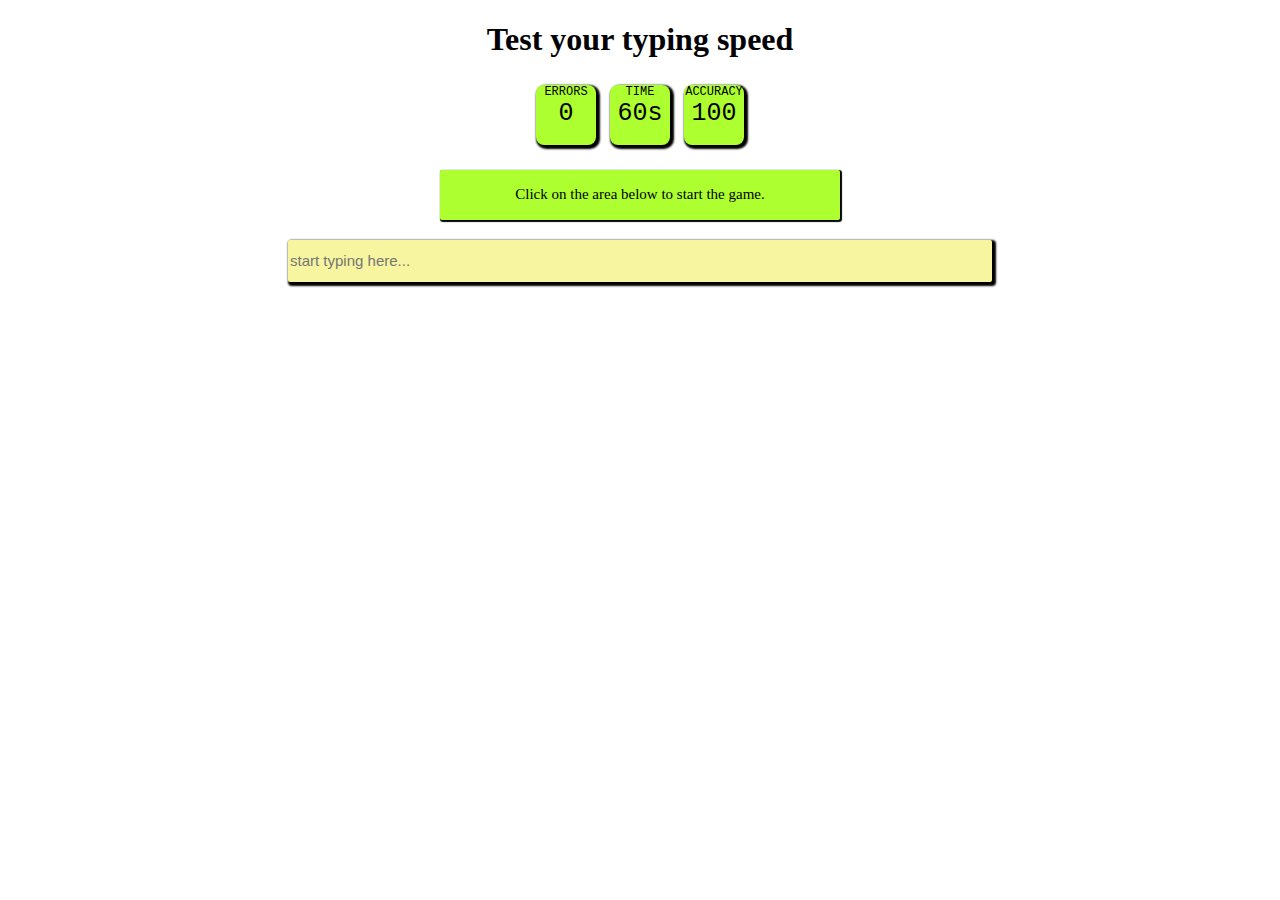
==== TypingSpeedTestApp/index.html @ a6cd76d2 "first commit" ====
<!DOCTYPE html>
<html lang="en">
    <head>
        <link rel="stylesheet" href="./index.css"/>
        <title>Document</title>
        
    </head>
    <body>
        <h1>Test your typing speed</h1>
        <div id="speed-params">
            <div class="speed-params-container" id="errors">
                <span>ERRORS</span><br>
                <span class="params-values" id="errors-text">0</span>
            </div>
            <div class="speed-params-container" id="time">
                <span>TIME</span><br>
                <span class="params-values" id="time-text">60s</span>
            </div>
            <div class="speed-params-container" id="accuracy">
                <span>ACCURACY</span><br>
                <span class="params-values" id="accuracy-text">100</span>
            </div>
        </div>
        <div class="message">
            <span id="message-text">Click on the area below to start the game.</span>
        </div>
        <div id="input-container">
            <input class ="typing-input" type="text" placeholder="start typing here..."/>
        </div>
        <script src="./index.js"></script>
    </body>
</html>
---- TypingSpeedTestApp/index.css ----
body {
    justify-content: center;
    text-align: center;
}
h1 {
    text-align: center;
}

.speed-params-container {
    display: inline-block;
    align-items: center;
    font-family: 'Courier New', Courier, monospace;
    font-size: 12px;
    margin: 5px;
    height: 60px;
    width: 60px;
    border: black;
    border-radius: 8px;
    box-shadow: 2px 2px 2px 2px black;
    background: greenyellow;
}

.message {
    display: inline-block;
    width: 400px;
    height: 50px;
    min-width: 200px;
    align-items: center;
    box-shadow: 1px 1px 1px 1px black;
    border-radius: 2px;
    margin-top: 20px;
    background-color: greenyellow;
}

.message span {
    position: relative;
    top: 30%;
    text-align: center;
    font-size: 15px;
}


.typing-input {
    height: 40px;
    width: 700px;
    min-width: 200px;
    margin-top: 20px;
    font-size: 15px;
    border: none;
    border-radius: 2px;
    background-color: rgb(247, 245, 159);
    box-shadow: 2px 2px 2px 2px black;
}

.params-values {
    margin-top: 2px;
    font-size: 25px;
}
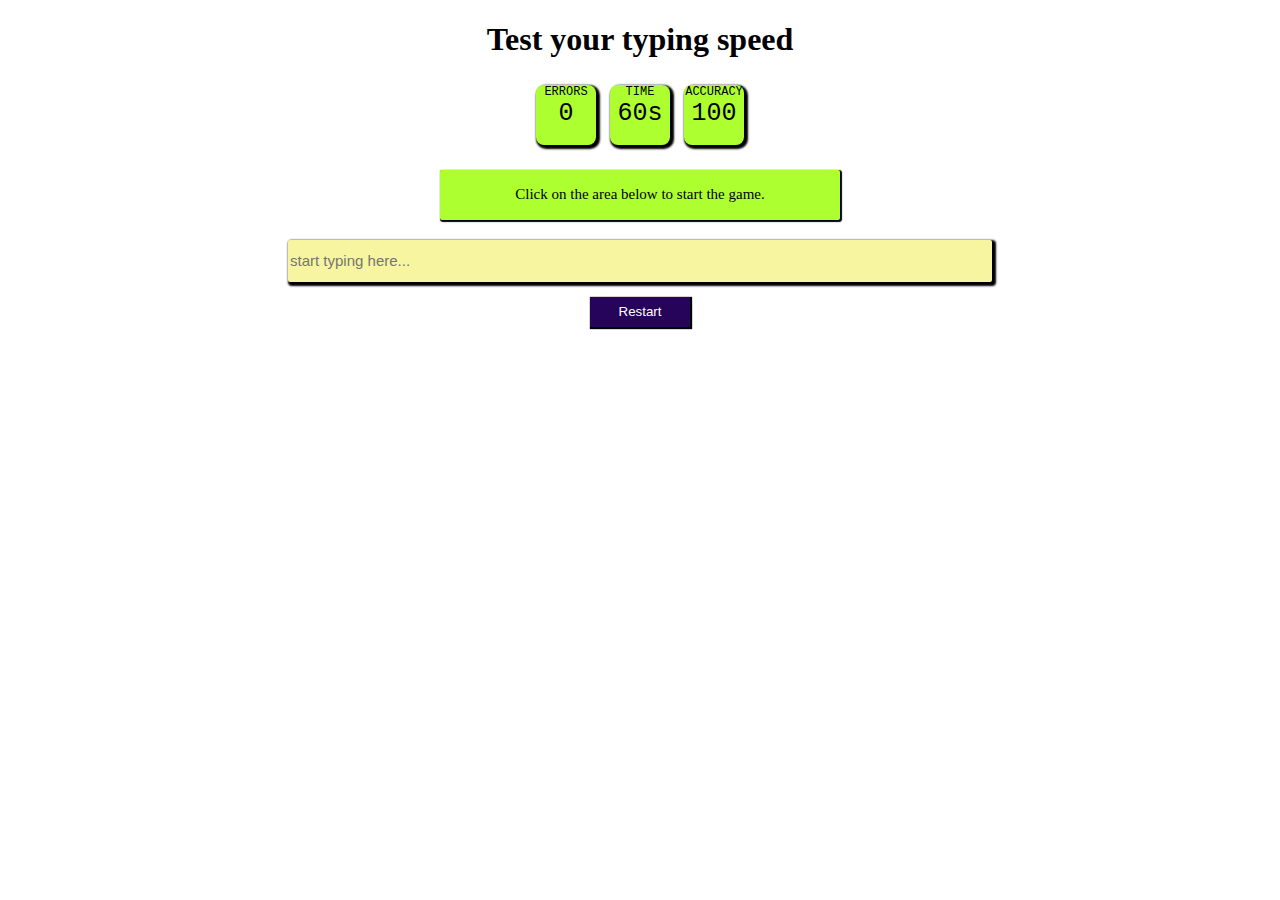
==== commit 6a80102b: "second commit" ====
--- a/TypingSpeedTestApp/index.html
+++ b/TypingSpeedTestApp/index.html
@@ -27,6 +27,9 @@
         <div id="input-container">
             <input class ="typing-input" type="text" placeholder="start typing here..."/>
         </div>
+        <div>
+            <button>Restart</button>
+        </div>
         <script src="./index.js"></script>
     </body>
 </html>--- a/TypingSpeedTestApp/index.css
+++ b/TypingSpeedTestApp/index.css
@@ -45,6 +45,7 @@
     width: 700px;
     min-width: 200px;
     margin-top: 20px;
+    margin-bottom: 15px;
     font-size: 15px;
     border: none;
     border-radius: 2px;
@@ -55,4 +56,13 @@
 .params-values {
     margin-top: 2px;
     font-size: 25px;
+}
+
+button {
+    height: 30px;
+    width: 100px;
+    border: none;
+    color: white;
+    background-color: rgb(37, 4, 89);
+    box-shadow: 1px 1px 1px 1px black;
 }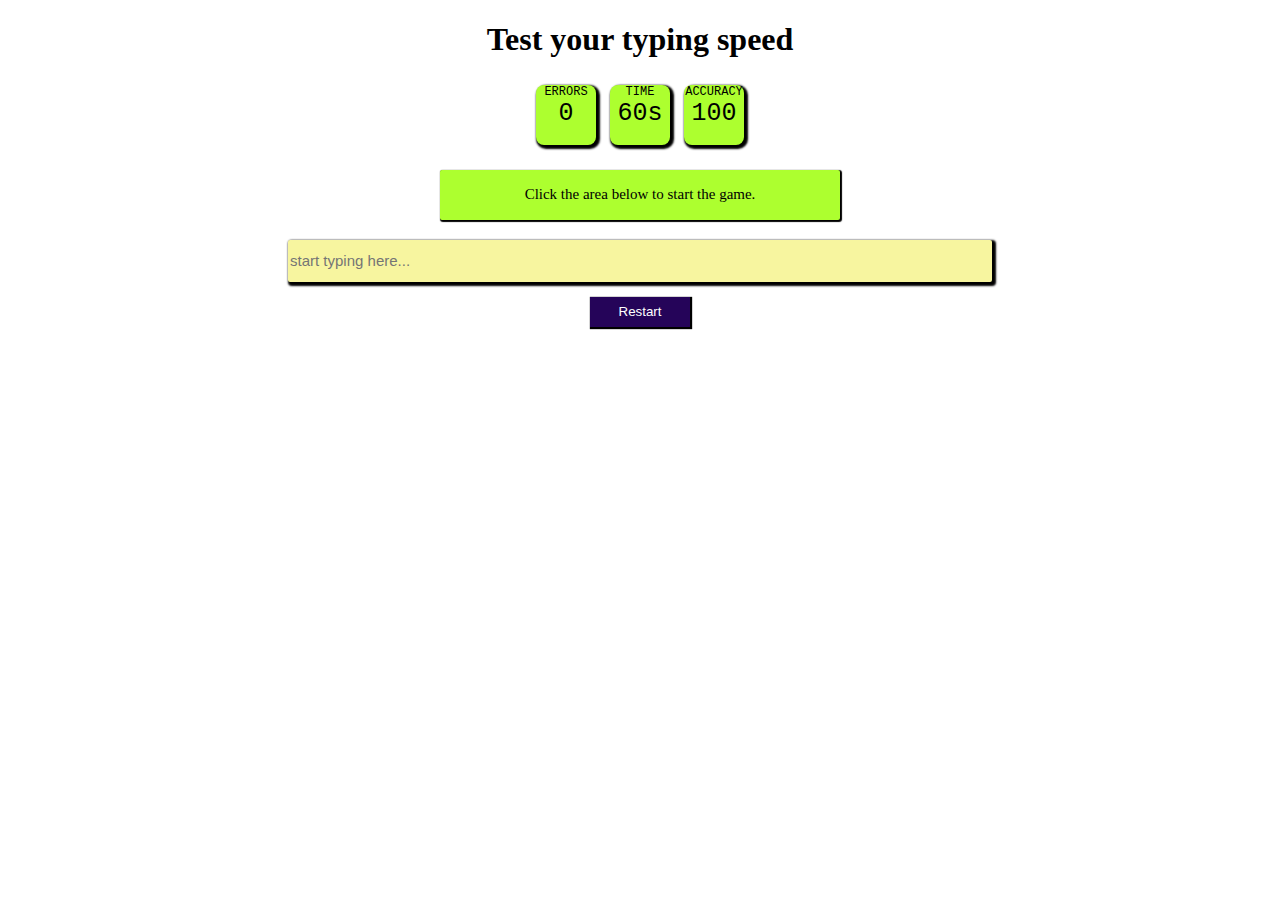
==== commit f4fed6b0: "third commit" ====
--- a/TypingSpeedTestApp/index.html
+++ b/TypingSpeedTestApp/index.html
@@ -22,7 +22,6 @@
             </div>
         </div>
         <div class="message">
-            <span id="message-text">Click on the area below to start the game.</span>
         </div>
         <div id="input-container">
             <input class ="typing-input" type="text" placeholder="start typing here..."/>
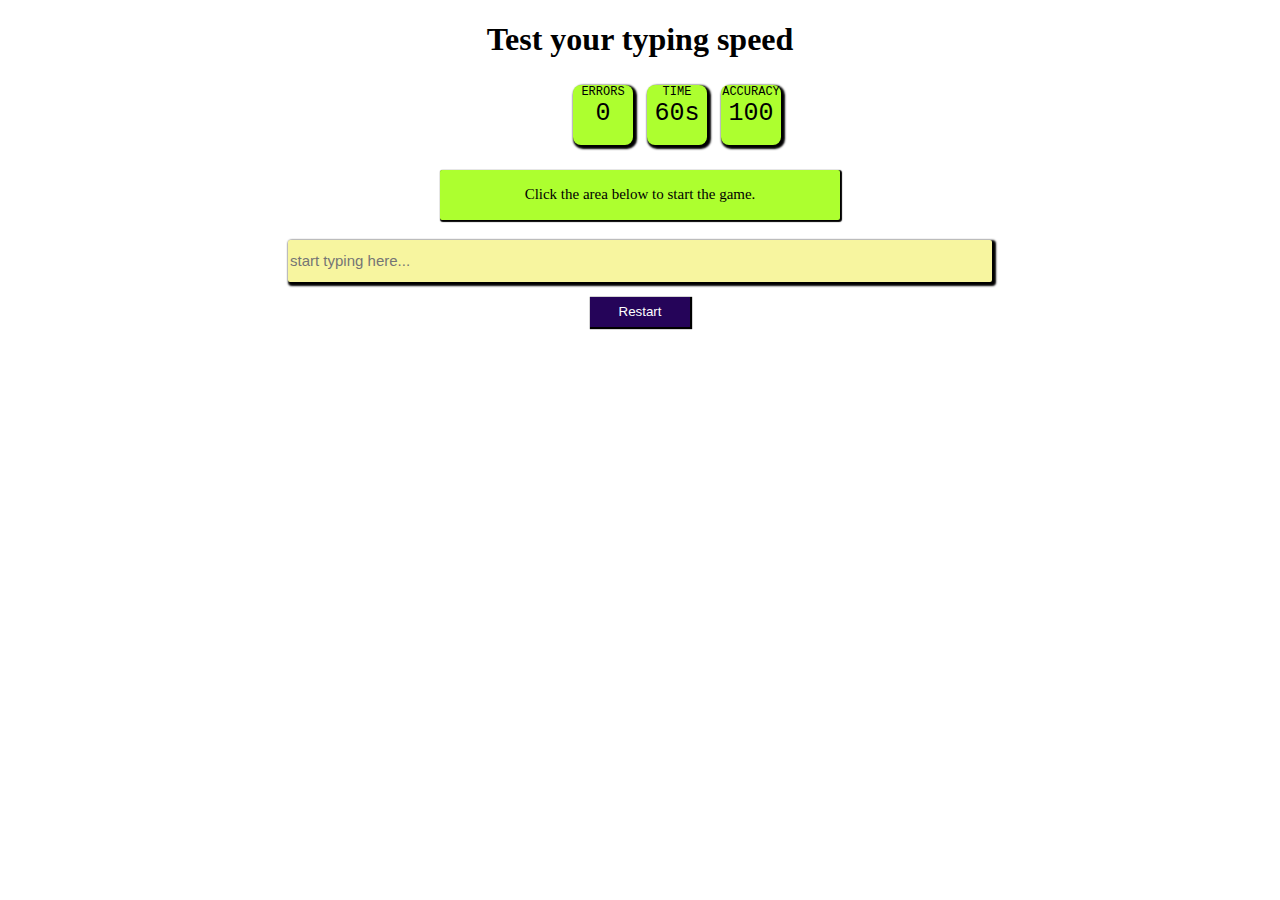
==== commit 2f99dd3c: "added cpm block" ====
--- a/TypingSpeedTestApp/index.html
+++ b/TypingSpeedTestApp/index.html
@@ -8,6 +8,10 @@
     <body>
         <h1>Test your typing speed</h1>
         <div id="speed-params">
+            <div class = "speed-params-container" id="cpm">
+                <span>CPM</span><br>
+                <span class="params-values" id="cpm-text">20</span>
+            </div>
             <div class="speed-params-container" id="errors">
                 <span>ERRORS</span><br>
                 <span class="params-values" id="errors-text">0</span>
--- a/TypingSpeedTestApp/index.css
+++ b/TypingSpeedTestApp/index.css
@@ -65,4 +65,8 @@
     color: white;
     background-color: rgb(37, 4, 89);
     box-shadow: 1px 1px 1px 1px black;
+}
+
+#cpm {
+    visibility: collapse;
 }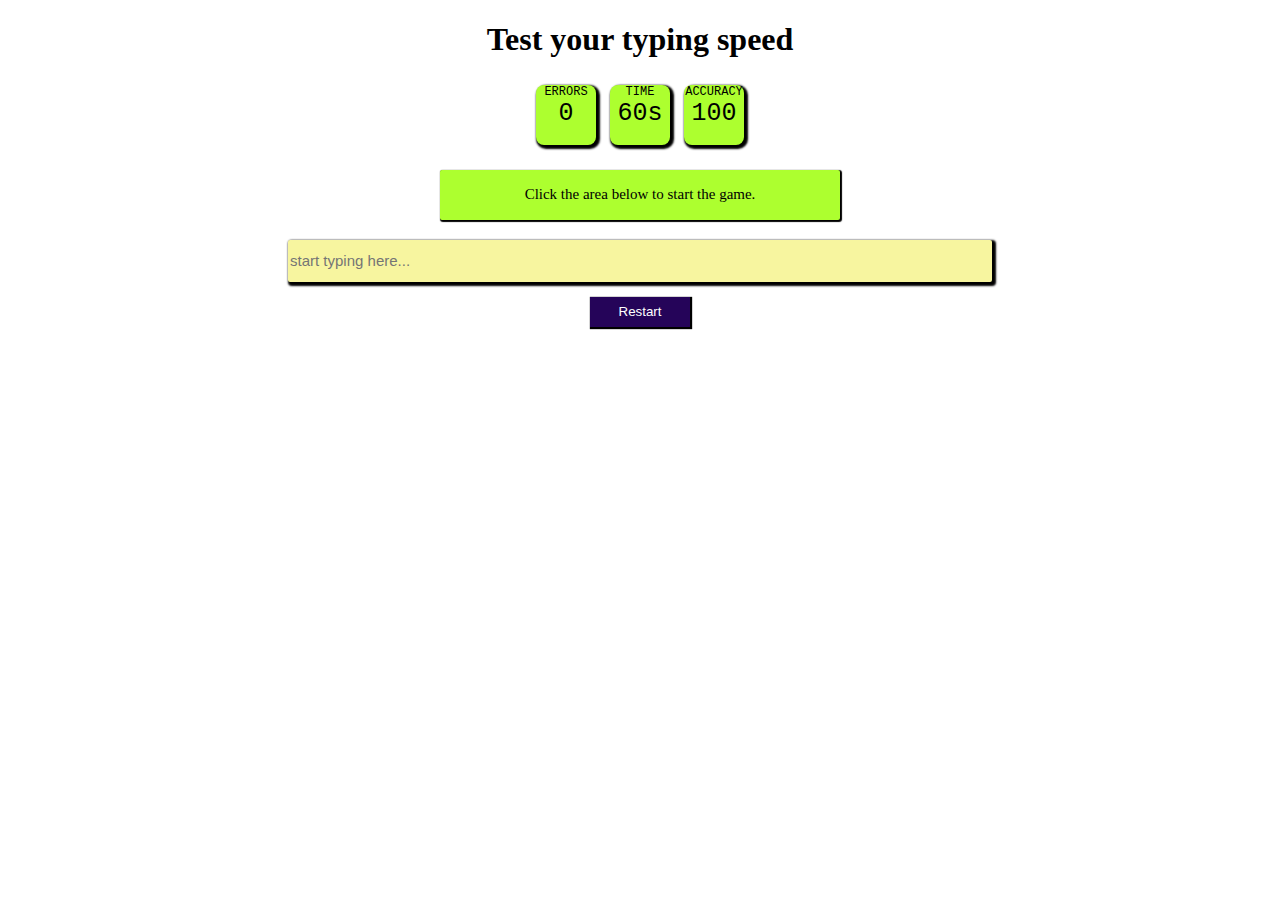
==== commit ff80079f: "add wpm cpm block" ====
--- a/TypingSpeedTestApp/index.html
+++ b/TypingSpeedTestApp/index.html
@@ -8,21 +8,17 @@
     <body>
         <h1>Test your typing speed</h1>
         <div id="speed-params">
-            <div class = "speed-params-container" id="cpm">
-                <span>CPM</span><br>
-                <span class="params-values" id="cpm-text">20</span>
-            </div>
             <div class="speed-params-container" id="errors">
                 <span>ERRORS</span><br>
-                <span class="params-values" id="errors-text">0</span>
+                <span class="params-values" id="errors-text"></span>
             </div>
             <div class="speed-params-container" id="time">
                 <span>TIME</span><br>
-                <span class="params-values" id="time-text">60s</span>
+                <span class="params-values" id="time-text"></span>
             </div>
             <div class="speed-params-container" id="accuracy">
                 <span>ACCURACY</span><br>
-                <span class="params-values" id="accuracy-text">100</span>
+                <span class="params-values" id="accuracy-text"></span>
             </div>
         </div>
         <div class="message">
--- a/TypingSpeedTestApp/index.css
+++ b/TypingSpeedTestApp/index.css
@@ -1,5 +1,4 @@
 body {
-    justify-content: center;
     text-align: center;
 }
 h1 {
@@ -65,8 +64,4 @@
     color: white;
     background-color: rgb(37, 4, 89);
     box-shadow: 1px 1px 1px 1px black;
-}
-
-#cpm {
-    visibility: collapse;
 }